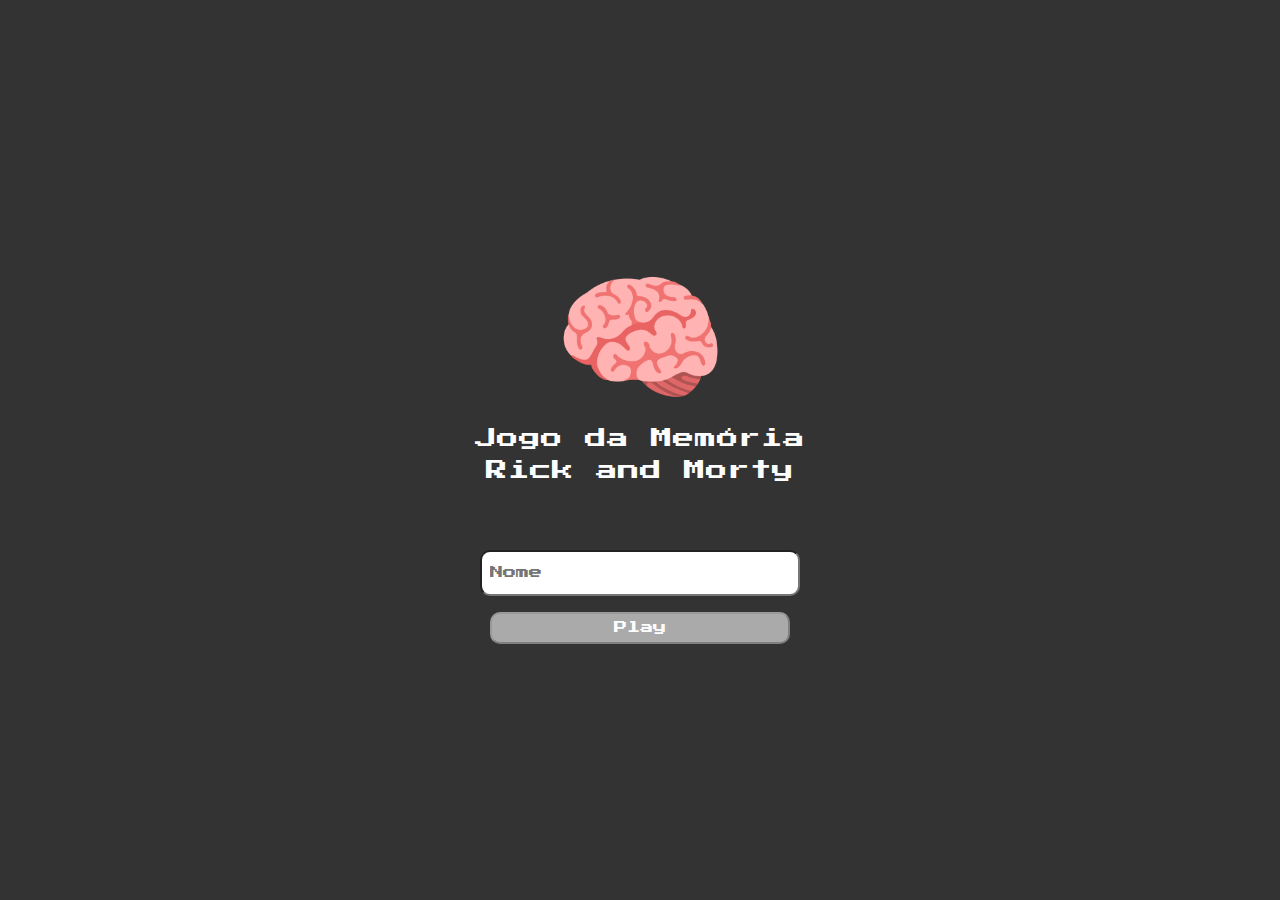
==== index.html @ 55f61283 "Add files via upload" ====
<!DOCTYPE html>
<html lang="pt-br">
    <head>
        <meta charset="UTF-8">
        <meta http-equiv="X-UA-Compatible" content="IE=edge">
        <meta name="viewport" content="width=device-width, initial-scale=1.0">
        <title>Jogo da Memória | Rick & Morty</title>
        <link rel="stylesheet" href="./assets/css/reset.css">
        <link rel="stylesheet" href="./assets/css/index/body.css">
        <link rel="stylesheet" href="./assets/css/index/login.css">
        <link rel="preconnect" href="https://fonts.googleapis.com">
        <link rel="preconnect" href="https://fonts.gstatic.com" crossorigin>
        <link href="https://fonts.googleapis.com/css2?family=Press+Start+2P&display=swap" rel="stylesheet">
        <script src="./assets/js/login.js" defer></script> 
    </head>
    <body class="body">
        <form class="login container">
            <div class="login__header">
                <img class="login__img" src="./assets/img/brain.png" alt="icone de um Cérebro">
                <h1 class="login__title">Jogo da Memória <br> Rick and Morty</h1>
            </div>
            <input type="text" placeholder="Nome" class="login__input" required>
            <button type="submit" class="login__button" disabled>Play</button>
        </form>
    </body>
</html>
---- assets/css/index/body.css ----
.container{
    padding-left: 6%;
    padding-right: 6%;
}


@media screen and (min-width: 1024px) {
    .container {
        padding-left: calc((100% - 940px)/2);
        padding-right: calc((100% - 940px)/2);
    }
}
---- assets/css/index/login.css ----
.login{
    align-items: center;
    background-color: #333;
    display: flex;
    flex-direction: column;
    height: 100vh;
    justify-content: center;
}
.login__header{
    align-items: center;
    display: flex;
    flex-direction: column;
    margin-bottom: 4rem;  
}
.login__img{
    max-width: 300px;
    width: 50%;
}
.login__title{
    color: #fdfdfd;
    font-size: 1.35rem;
    line-height: 2rem;
    text-align: center;   
}
.login__input{
    border-radius: 10px;
    font-family: 'Press Start 2P', cursive;
    height: 2.5rem;
    margin-bottom: 1rem;
    max-width: 300px;
    padding-left: 0.5rem;
    padding-right: 0.5rem;
    width: 80%;
}
.login__button{
    background-color: #ee665c;
    border-radius: 10px;
    color: #fdfdfd;
    cursor: pointer;
    font-family: 'Press Start 2P', cursive;
    height: 2rem;
    max-width: 300px;
    padding-left: 1rem;
    padding-right: 1rem;
    width: 80%;
}
.login__button:disabled{
    background-color: #aaaaaa;
    cursor: auto;
}
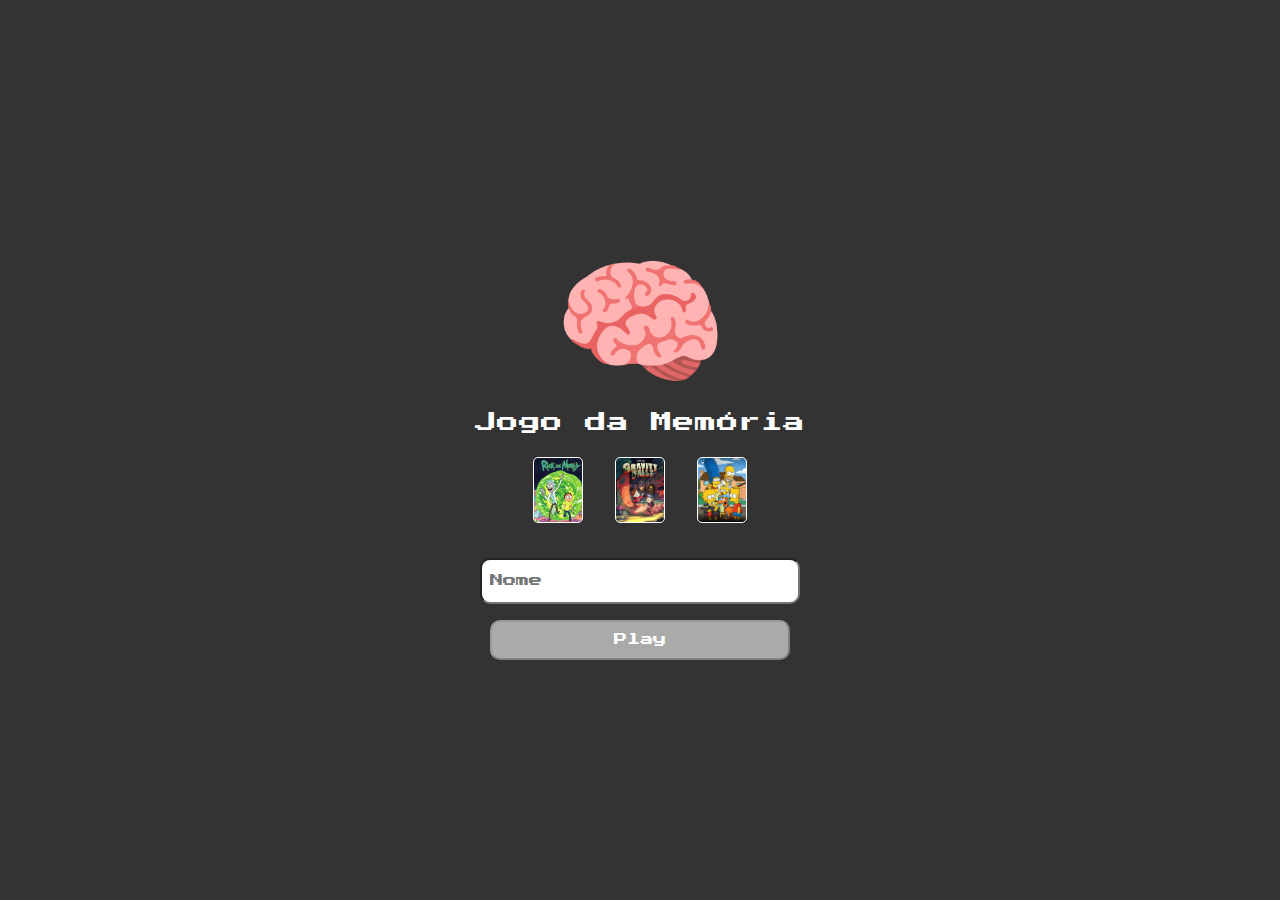
==== commit 2284574f: "Adding new themes" ====
--- a/index.html
+++ b/index.html
@@ -17,10 +17,15 @@
         <form class="login container">
             <div class="login__header">
                 <img class="login__img" src="./assets/img/brain.png" alt="icone de um Cérebro">
-                <h1 class="login__title">Jogo da Memória <br> Rick and Morty</h1>
+                <h1 class="login__title">Jogo da Memória</h1>
             </div>
-            <input type="text" placeholder="Nome" class="login__input" required>
-            <button type="submit" class="login__button" disabled>Play</button>
+            <div class="login__container login__theme">
+                <input type="radio" name="theme" id="rickAndMorty" class="login__theme___radio">
+                <input type="radio" name="theme" id="gravityFalls" class="login__theme___radio">
+                <input type="radio" name="theme" id="simpsons" class="login__theme___radio">
+            </div>
+            <input type="text" placeholder="Nome" class="login__container login__input" maxlength="8" required>
+            <button type="submit" class="login__container login__button" disabled>Play</button>
         </form>
     </body>
 </html>--- a/assets/css/index/login.css
+++ b/assets/css/index/login.css
@@ -6,11 +6,13 @@
     height: 100vh;
     justify-content: center;
 }
+
+/*Login Header*/
 .login__header{
     align-items: center;
     display: flex;
     flex-direction: column;
-    margin-bottom: 4rem;  
+    margin-bottom: 2rem;  
 }
 .login__img{
     max-width: 300px;
@@ -22,26 +24,62 @@
     line-height: 2rem;
     text-align: center;   
 }
+
+
+/*Login Theme*/
+.login__theme{
+    align-items: center;
+    display: flex;
+    justify-content: center;
+    height: 4rem;
+    margin-bottom: 3rem;
+}
+.login__theme___radio{
+    all:unset;
+    aspect-ratio: 3/4;
+    background-size: cover;
+    border: 1pt solid #fdfdfd;
+    border-radius: 5px;
+    display: block;
+    margin: 0 1rem;
+    transition: all 500ms;
+    width: 3rem;
+}
+.login__theme___radio:checked{
+    border: 2pt solid gold;
+    width: 5rem;
+}
+#rickAndMorty{
+    background-image: url('../../img/rickAndMorty/back.png');
+}
+#gravityFalls{
+    background-image: url('../../img/gravityFalls/back.png');
+}
+#simpsons{
+    background-image: url('../../img/simpsons/back.png');
+}
+
+
+
+/*Login Input*/
 .login__input{
     border-radius: 10px;
-    font-family: 'Press Start 2P', cursive;
-    height: 2.5rem;
     margin-bottom: 1rem;
-    max-width: 300px;
     padding-left: 0.5rem;
     padding-right: 0.5rem;
-    width: 80%;
 }
 .login__button{
     background-color: #ee665c;
     border-radius: 10px;
     color: #fdfdfd;
     cursor: pointer;
+    padding-left: 1rem;
+    padding-right: 1rem;  
+}
+.login__container{
     font-family: 'Press Start 2P', cursive;
-    height: 2rem;
+    height: 2.5rem;
     max-width: 300px;
-    padding-left: 1rem;
-    padding-right: 1rem;
     width: 80%;
 }
 .login__button:disabled{
